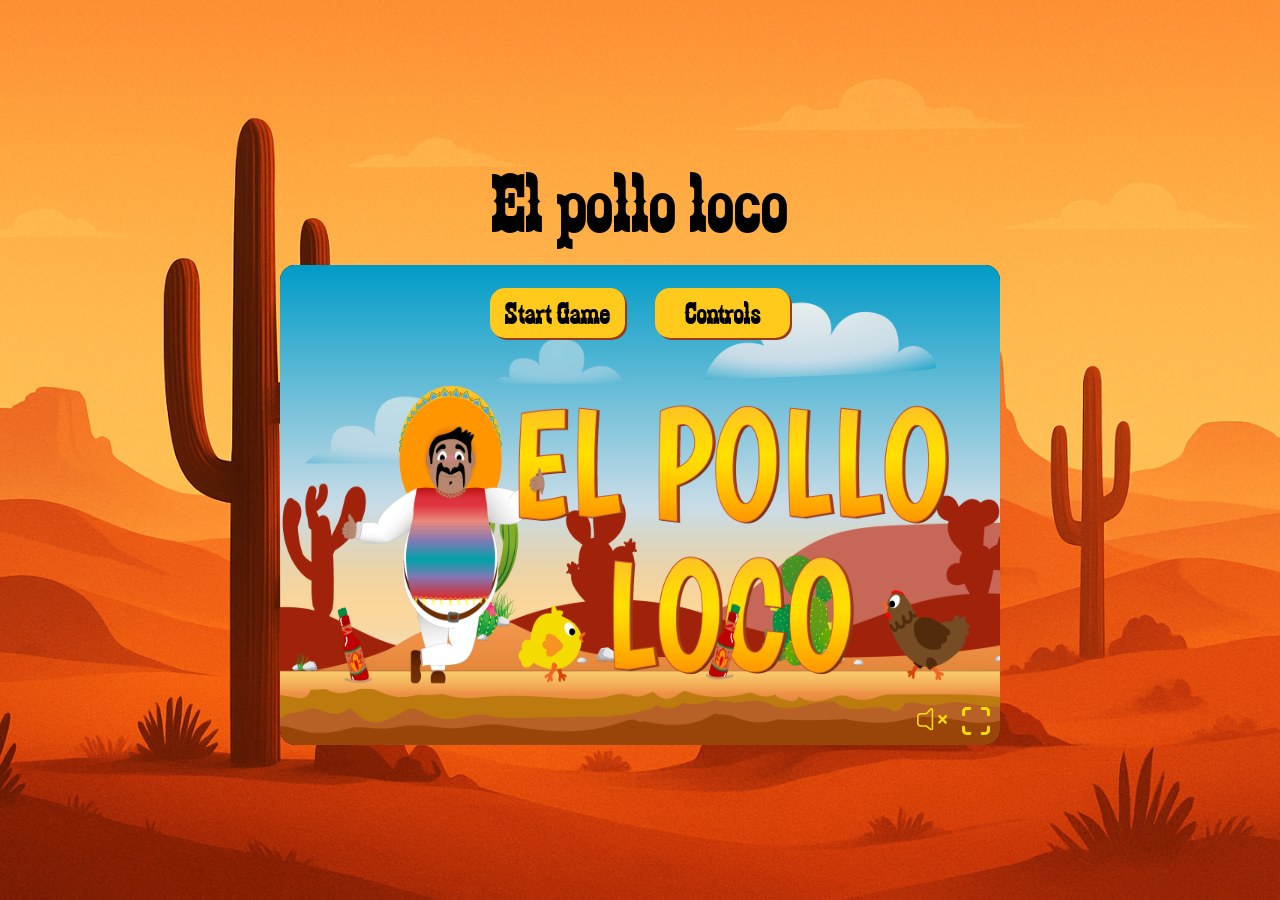
==== index.html @ bd38a2d8 "add cloud movement + random image" ====
<!DOCTYPE html>
<html lang="en" translate="no">
<head>
    <meta charset="UTF-8">
    <meta name="color-scheme" content="light only">
    <meta name="viewport" content="width=device-width, initial-scale=1.0">
    <link rel="stylesheet" href="style.css">
    <link rel="stylesheet" href="touch-control.css">
    <link rel="icon" type="image/svg+xml" href="icons/favicon_el_pollo_loco.png">
    <title>El pollo loco</title>
    <script src="js/assets/character-assets.js"></script>
    <script src="js/assets/enemies/endboss-assets.js"></script>
    <script src="js/assets/enemies/normal-chicken-assets.js"></script>
    <script src="js/assets/objects/bottle-assets.js"></script>
    <script src="js/assets/objects/coin-assets.js"></script>
    <script src="js/assets/environment/environment-assets.js"></script>
    <script src="js/assets/statusbars/statusbars.js"></script>
    <script src="js/assets/endscreen-assets.js"></script>
    <script src="js/classes/audio-manager.class.js"></script>
    <script src="js/classes/drawable-object.class.js"></script>
    <script src="js/classes/movable-object.class.js"></script>
    <script src="js/classes/environment/background.class.js"></script>
    <script src="js/classes/ui/status-bar.class.js"></script>
    <script src="js/classes/ui/endscreen.class.js"></script>
    <script src="js/classes/entities/character.class.js"></script>
    <script src="js/classes/entities/normal-chicken.class.js"></script>
    <script src="js/classes/environment/clouds.class.js"></script>
    <script src="js/classes/spawnable-objects.class.js"></script>
    <script src="js/classes/items/spawn-bottle.class.js"></script>
    <script src="js/classes/items/spawn-coin.class.js"></script>
    <script src="levels/level1.js"></script>
    <script src="js/classes/core/world.class.js"></script>
    <script src="js/classes/core/keyboard.class.js"></script>
    <script src="js/classes/entities/endboss.class.js"></script>
    <script src="js/classes/core/level.class.js"></script>
    <script src="js/classes/throwable-object.class.js"></script>
    <script src="js/menu-screen-handler.js"></script>
    <script src="js/game.js" defer></script>
</head>
<body onload="showStartScreen()">
    <h1 id="game-title">El pollo loco</h1>
    <div id="screen">
        <div id="buttons">
            <div id="bt-start-game" class="button">Start Game</div>
            <div id="bt-controls" class="button">Controls</div>
            <div id="bt-home" class="button" style="display: none;">Home</div>
        </div>
        <canvas id="canvas" width="720" height="480">
        </canvas>

        <div id="control-panel">
            <div id="sound-volume">
                <div id="sound-on"  style="display: none;">
                    <svg xmlns="http://www.w3.org/2000/svg" shape-rendering="geometricPrecision" text-rendering="geometricPrecision" image-rendering="optimizeQuality" fill-rule="evenodd" clip-rule="evenodd" viewBox="0 0 512 356.367" fill="#ffdd00">
                        <path fill-rule="nonzero" d="M455.461 46.206c-3.112-6.45-.403-14.207 6.047-17.319 6.45-3.113 14.207-.404 17.319 6.046 21.177 43.937 32.755 95.528 33.162 146.757.384 49.224-9.53 98.255-31.139 140.045-3.279 6.366-11.105 8.869-17.472 5.589-6.366-3.279-8.868-11.106-5.589-17.472 19.637-37.976 28.643-82.791 28.291-127.959-.374-47.422-11.069-95.121-30.619-135.687zM253.768 178.181v152.041c0 7.565-3.043 13.935-7.721 18.537a26.495 26.495 0 01-18.54 7.608v-.047c-6.359-.004-12.809-2.277-18.009-7.289l-68.28-55.474H56.516c-15.511 0-29.642-6.348-39.879-16.579C6.373 266.726 0 252.602 0 237.084V133.693c0-15.521 6.373-29.642 16.637-39.894 10.237-10.23 24.368-16.578 39.879-16.578h83.925l68.527-69.366C214.291 2.437 220.955 0 227.507 0c3.421 0 6.828.683 9.98 1.968a26.568 26.568 0 018.56 5.637c4.67 4.601 7.721 10.96 7.721 18.536v152.04zm-24.492 152.041V26.141c0-.534-.142-.915-.356-1.126-.134-.131-.352-.261-.621-.37a2.089 2.089 0 00-.792-.153c-.388 0-.799.156-1.129.491l-71.545 72.419a12.224 12.224 0 01-9.326 4.311H56.516c-8.825 0-16.851 3.599-22.658 9.402-5.778 5.771-9.366 13.764-9.366 22.578v103.391c0 8.818 3.588 16.807 9.366 22.578 5.807 5.804 13.833 9.403 22.658 9.403h88.991v.04a12.15 12.15 0 017.703 2.734l71.944 58.452c.425.331.835.694 1.224 1.09.363.37.773.541 1.129.541v-.047c.28 0 .552-.055.792-.153.265-.105.487-.24.621-.374.214-.211.356-.592.356-1.126zm94.359-194.324c-2.27-6.788 1.39-14.138 8.178-16.408 6.788-2.27 14.138 1.391 16.408 8.179 4.467 13.262 6.621 33.85 6.261 53.429-.349 19.186-3.152 38.038-8.578 49.173-3.138 6.45-10.92 9.133-17.37 5.996-6.45-3.138-9.134-10.92-5.996-17.371 3.769-7.739 5.749-22.516 6.036-38.205.312-16.931-1.384-34.243-4.939-44.793zm67.037-48.494c-2.749-6.62.389-14.218 7.009-16.967 6.621-2.75 14.218.388 16.968 7.009 12.079 28.919 18.597 65.349 19.142 101.556.541 35.667-4.725 71.385-16.179 99.763-2.662 6.646-10.22 9.875-16.866 7.212-6.646-2.662-9.874-10.219-7.212-16.865 10.172-25.2 14.842-57.377 14.348-89.805-.497-32.939-6.355-65.918-17.21-91.903z"/>
                    </svg>
                </div>
                <div id="sound-off">
                    <svg xmlns="http://www.w3.org/2000/svg" shape-rendering="geometricPrecision" text-rendering="geometricPrecision" image-rendering="optimizeQuality" fill-rule="evenodd" clip-rule="evenodd" viewBox="0 0 512 387.951" fill="#ffdd00">
                        <path fill-rule="nonzero" d="M369.365 154.355c-8.03-8.259-7.848-21.472.411-29.502 8.259-8.029 21.472-7.847 29.502.412l38.116 39.203 39.2-38.112c8.259-8.03 21.471-7.848 29.501.411 8.03 8.259 7.848 21.471-.411 29.501l-39.204 38.116 38.109 39.192c8.029 8.259 7.848 21.472-.412 29.502-8.259 8.029-21.471 7.847-29.501-.412l-38.108-39.195-39.196 38.108c-8.259 8.03-21.472 7.848-29.501-.411-8.03-8.259-7.848-21.472.411-29.501l39.196-38.113-38.113-39.199zm-93.106 39.619v165.515c0 8.235-3.313 15.17-8.406 20.179a28.834 28.834 0 01-20.182 8.283v-.051c-6.923-.005-13.945-2.479-19.606-7.935l-74.331-60.391H61.525c-16.886 0-32.269-6.911-43.414-18.048C6.938 290.365 0 274.99 0 258.096V145.542c0-16.897 6.938-32.269 18.111-43.429 11.145-11.138 26.528-18.048 43.414-18.048h91.363l74.6-75.513C233.283 2.653 240.542 0 247.671 0c3.728 0 7.432.743 10.864 2.143a28.89 28.89 0 019.318 6.136c5.085 5.009 8.406 11.931 8.406 20.179v165.516zm-26.663 165.515V28.458c0-.582-.154-.997-.387-1.226-.147-.146-.384-.285-.677-.403a2.296 2.296 0 00-.861-.166c-.427 0-.87.17-1.23.533l-77.885 78.838a13.309 13.309 0 01-10.153 4.693H61.525c-9.607 0-18.345 3.918-24.666 10.236-6.29 6.282-10.196 14.984-10.196 24.579v112.554c0 9.599 3.906 18.297 10.196 24.58 6.321 6.317 15.059 10.235 24.666 10.235h96.878v.044a13.224 13.224 0 018.385 2.977l78.321 63.632c.462.36.909.755 1.332 1.186.396.4.842.59 1.23.59v-.052c.3 0 .601-.059.861-.166.289-.115.526-.261.677-.407.233-.23.387-.645.387-1.226z"/>
                    </svg>                
                </div>
            </div>
            <div id="min-max-screens">
                <div class="min-max-screens" id="maximize-screen">
                    <svg version="1.1" id="Layer_1" xmlns="http://www.w3.org/2000/svg" xmlns:xlink="http://www.w3.org/1999/xlink" x="0px" y="0px" viewBox="0 0 512 512" style="enable-background:new 0 0 512 512;" xml:space="preserve">
                        <style type="text/css">
                            .st0{fill:#ffdd00;}
                        </style>
                        <g>
                            <path class="st0" d="M56.89,85.33c0-15.71,12.74-28.44,28.44-28.44h56.89c15.71,0,28.44-12.74,28.44-28.44S157.93,0,142.22,0H85.33
                                C38.2,0,0,38.21,0,85.33v56.89c0,15.71,12.74,28.44,28.44,28.44s28.44-12.74,28.44-28.44V85.33z M56.89,426.67
                                c0,15.71,12.74,28.44,28.44,28.44h56.89c15.71,0,28.44,12.74,28.44,28.44c0,15.71-12.74,28.44-28.44,28.44H85.33
                                C38.2,512,0,473.8,0,426.67v-56.89c0-15.71,12.74-28.44,28.44-28.44s28.44,12.74,28.44,28.44V426.67z M426.67,56.89
                                c15.71,0,28.44,12.74,28.44,28.44v56.89c0,15.71,12.73,28.44,28.44,28.44c15.71,0,28.44-12.74,28.44-28.44V85.33
                                C512,38.21,473.8,0,426.67,0h-56.89c-15.71,0-28.44,12.74-28.44,28.44s12.73,28.44,28.44,28.44H426.67z M455.11,426.67
                                c0,15.71-12.73,28.44-28.44,28.44h-56.89c-15.71,0-28.44,12.74-28.44,28.44c0,15.71,12.73,28.44,28.44,28.44h56.89
                                c47.13,0,85.33-38.2,85.33-85.33v-56.89c0-15.71-12.73-28.44-28.44-28.44c-15.71,0-28.44,12.74-28.44,28.44V426.67z"/>
                        </g>
                    </svg>   
                </div>
                <div class="min-max-screens" id="minimize-screen" style="display: none;">
                    <svg version="1.1" id="Layer_1" xmlns="http://www.w3.org/2000/svg" xmlns:xlink="http://www.w3.org/1999/xlink" x="0px" y="0px" viewBox="0 0 512 512" style="enable-background:new 0 0 512 512;" xml:space="preserve">
                        <style type="text/css">
                            .st0{fill:#ffdd00;}
                        </style>
                        <g>
                            <path class="st0" d="M170.67,28.44C170.67,12.74,157.93,0,142.22,0s-28.44,12.74-28.44,28.44v71.11c0,7.86-6.37,14.22-14.22,14.22
                                H28.44C12.74,113.78,0,126.51,0,142.22s12.74,28.44,28.44,28.44h71.11c39.27,0,71.11-31.84,71.11-71.11V28.44z M170.67,483.56
                                c0,15.71-12.74,28.44-28.44,28.44s-28.44-12.73-28.44-28.44v-71.11c0-7.85-6.37-14.22-14.22-14.22H28.44
                                C12.74,398.22,0,385.49,0,369.78c0-15.71,12.74-28.44,28.44-28.44h71.11c39.27,0,71.11,31.84,71.11,71.11V483.56z M369.78,0
                                c-15.71,0-28.44,12.74-28.44,28.44v71.11c0,39.27,31.84,71.11,71.11,71.11h71.11c15.71,0,28.44-12.74,28.44-28.44
                                s-12.73-28.44-28.44-28.44h-71.11c-7.85,0-14.22-6.37-14.22-14.22V28.44C398.22,12.74,385.49,0,369.78,0z M341.33,483.56
                                c0,15.71,12.73,28.44,28.44,28.44c15.71,0,28.44-12.73,28.44-28.44v-71.11c0-7.85,6.37-14.22,14.22-14.22h71.11
                                c15.71,0,28.44-12.73,28.44-28.44c0-15.71-12.73-28.44-28.44-28.44h-71.11c-39.27,0-71.11,31.84-71.11,71.11V483.56z"/>
                        </g>
                    </svg>    
                </div>
            </div>

        </div>

        <div id="controls-window" class="hidden">
            <div id="controls-menu" >
                <h2>How to Play</h2>
                <div id="bt-close-control-menu">x</div>
                <div class="controls-section">
                    <div>
                        <h3>Movement</h3>
                        <div class="control-row">
                            <span class="key">A / ←</span>
                            <span class="action">Move Left</span>
                        </div>
                        <div class="control-row">
                            <span class="key">D / →</span>
                            <span class="action">Move Right</span>
                        </div>
                        <div class="control-row">
                            <span class="key">W / ↑ / SPACE</span>
                            <span class="action">Jump</span>
                        </div>
                    </div>
                    <div>
                        <h3>Actions</h3>
                        <div class="control-row">
                            <span class="key">E</span>
                            <span class="action">Throw Bottle</span>
                        </div>
                        <div class="control-row">
                            <span class="key">ESC</span>
                            <span class="action">Minimize Screen</span>
                        </div>
                    </div>
                </div>
            </div>
        </div>

        <div id="mobile-buttons" class="hidden">
            <div id="buttons-left">
                <div id="walk-left" class="bt-touch-control">
                    <svg xmlns="http://www.w3.org/2000/svg" shape-rendering="geometricPrecision" text-rendering="geometricPrecision" image-rendering="optimizeQuality" fill-rule="evenodd" clip-rule="evenodd" viewBox="0 0 512 512">
                        <g fill-rule="nonzero">
                            <path d="M280.88 156.92a9.788 9.788 0 0 1 13.92-.12c3.87 3.85 3.92 10.15.11 14.06l-83.71 86.31 83.63 83.89c3.86 3.87 3.87 10.16.04 14.06a9.778 9.778 0 0 1-13.92.04l-90.56-90.85c-3.83-3.85-3.87-10.12-.07-14.02l90.56-93.37z"/>
                            <path d="M0 256c0-70.69 28.66-134.69 74.98-181.02C121.31 28.66 185.31 0 256 0c70.69 0 134.7 28.66 181.02 74.98C483.34 121.31 512 185.31 512 256c0 70.7-28.65 134.7-74.98 181.02C390.7 483.35 326.7 512 256 512c-70.69 0-134.69-28.66-181.02-74.98C28.66 390.7 0 326.69 0 256zM89.08 89.08C46.37 131.8 19.94 190.81 19.94 256c0 65.19 26.42 124.21 69.14 166.92 42.72 42.71 101.73 69.14 166.92 69.14 65.19 0 124.21-26.42 166.92-69.14 42.72-42.71 69.14-101.73 69.14-166.92 0-65.19-26.43-124.2-69.14-166.92C380.21 46.36 321.19 19.94 256 19.94c-65.19 0-124.2 26.43-166.92 69.14z"/>
                        </g>
                    </svg>
                </div>
                <div id="walk-right" class="bt-touch-control">
                    <svg xmlns="http://www.w3.org/2000/svg" shape-rendering="geometricPrecision" text-rendering="geometricPrecision" image-rendering="optimizeQuality" fill-rule="evenodd" clip-rule="evenodd" viewBox="0 0 512 512">
                        <g fill-rule="nonzero">
                            <path d="M231.12 156.92a9.779 9.779 0 0 0-13.92-.12c-3.87 3.85-3.92 10.15-.11 14.06l83.71 86.31-83.63 83.89c-3.85 3.87-3.87 10.16-.04 14.05a9.77 9.77 0 0 0 13.92.05l90.56-90.85c3.83-3.85 3.87-10.12.07-14.02l-90.56-93.37z"/>
                            <path d="M512 256c0-70.69-28.66-134.7-74.98-181.02C390.69 28.66 326.69 0 256 0 185.31 0 121.3 28.66 74.98 74.98 28.66 121.3 0 185.31 0 256c0 70.69 28.65 134.7 74.98 181.02C121.3 483.34 185.31 512 256 512c70.69 0 134.69-28.66 181.02-74.98C483.34 390.7 512 326.69 512 256zM422.92 89.08c42.71 42.72 69.14 101.73 69.14 166.92 0 65.18-26.42 124.2-69.14 166.92-42.72 42.71-101.74 69.14-166.92 69.14-65.19 0-124.21-26.42-166.92-69.14C46.36 380.21 19.94 321.19 19.94 256c0-65.19 26.43-124.2 69.14-166.92C131.79 46.36 190.81 19.94 256 19.94c65.18 0 124.2 26.43 166.92 69.14z"/>
                        </g>
                    </svg>
                </div>
            </div>
            <div id="buttons-right">
                <div id="throw" class="bt-touch-control">
                    <!-- <svg version="1.1" id="Layer_1" xmlns="http://www.w3.org/2000/svg" xmlns:xlink="http://www.w3.org/1999/xlink" x="0px" y="0px" viewBox="0 0 40.1 122.88" style="enable-background:new 0 0 40.1 122.88" xml:space="preserve">
                        <style type="text/css">
                            .st0{fill-rule:evenodd;clip-rule:evenodd;}
                        </style>
                        <g>
                            <path class="st0" d="M30.6,32.25c-0.99,0.01-1.71-0.43-2.23-1.22c-0.98-1.5-0.89-3.13-0.89-4.83V0.93c0-0.51-0.42-0.93-0.93-0.93 h-13.1c-0.51,0-0.93,0.42-0.93,0.93v23.19v2.4c0,1.54,0.09,2.67-0.74,4.08c-0.58,0.97-1.44,1.65-2.55,2.09 c-2.38,1-4.32,2.48-5.84,4.44c-1.57,2.02-2.68,4.55-3.37,7.55v45.87v24.9c-0.15,3.52,1.02,5.79,3.47,6.85 c1.43,0.61,2.32,0.56,3.81,0.56h22.3c1.65,0,3.19,0.07,4.82-0.22c4.11-0.73,5.6-2.9,5.68-6.64V45.87 C39.67,38.75,35.55,35.11,30.6,32.25L30.6,32.25z M9.07,52.98h21.96c1.59,0,2.89,1.3,2.89,2.89v35.44c0,1.59-1.3,2.89-2.89,2.89 H9.07c-1.59,0-2.89-1.3-2.89-2.89V55.87C6.18,54.28,7.48,52.98,9.07,52.98L9.07,52.98z"/>
                        </g>
                    </svg> -->
                    <img src="img/6_salsa_bottle/salsa_bottle.png" alt="">
                </div>
                <div id="jump" class="bt-touch-control">
                    <svg xmlns="http://www.w3.org/2000/svg" shape-rendering="geometricPrecision" text-rendering="geometricPrecision" image-rendering="optimizeQuality" fill-rule="evenodd" clip-rule="evenodd" viewBox="0 0 512 512"><path fill-rule="nonzero" d="M170.86 294.91c-3.91 3.81-10.21 3.76-14.06-.11a9.788 9.788 0 0 1 .12-13.92l93.37-90.56c3.9-3.8 10.17-3.76 14.02.07l90.85 90.56a9.778 9.778 0 0 1-.04 13.92c-3.9 3.83-10.19 3.82-14.06-.04l-83.89-83.63-86.31 83.71zM256 19.94c-65.19 0-124.2 26.43-166.92 69.14C46.37 131.8 19.94 190.81 19.94 256c0 65.19 26.42 124.21 69.14 166.92 42.72 42.71 101.73 69.14 166.92 69.14 65.19 0 124.21-26.42 166.92-69.14 42.72-42.71 69.14-101.73 69.14-166.92 0-65.19-26.43-124.2-69.14-166.92C380.21 46.36 321.19 19.94 256 19.94zM74.98 74.98C121.31 28.66 185.31 0 256 0c70.69 0 134.7 28.66 181.02 74.98C483.34 121.31 512 185.31 512 256c0 70.7-28.65 134.7-74.98 181.02C390.7 483.35 326.7 512 256 512c-70.69 0-134.69-28.66-181.02-74.98C28.66 390.7 0 326.69 0 256c0-70.69 28.66-134.69 74.98-181.02z"/>
                    </svg>
                </div>
            </div>
        </div>
    </div>
    <div id="rotate-screen" class="hidden">
        <div id="rotate-info">
            <svg version="1.1" id="Layer_1" xmlns="http://www.w3.org/2000/svg" xmlns:xlink="http://www.w3.org/1999/xlink" x="0px" y="0px" viewBox="0 0 122.88 106.43" style="enable-background:new 0 0 122.88 106.43" xml:space="preserve">
                <style type="text/css">.st0{fill-rule:evenodd;clip-rule:evenodd;}</style>
                <g>
                    <path class="st0" d="M11.1,0h35.63c3.05,0,5.85,1.25,7.85,3.25c2.03,2.03,3.25,4.8,3.25,7.85v31.46h-3.19V12.18H3.15v75.26l0,0 h7.61v11.61c0,1.58,0.27,3.1,0.77,4.51H11.1c-3.05,0-5.85-1.25-7.85-3.25C1.22,98.27,0,95.51,0,92.45V11.1 c0-3.05,1.25-5.85,3.25-7.85C5.28,1.22,8.04,0,11.1,0L11.1,0L11.1,0z M100.09,30.42c0.75-0.86,2.06-0.95,2.91-0.19 c0.86,0.75,0.95,2.06,0.19,2.91l-5.89,6.71c-0.74,0.85-2.02,0.94-2.88,0.22l0,0l-6.85-5.72c-0.88-0.73-0.99-2.04-0.26-2.91 c0.73-0.88,2.04-0.99,2.91-0.26l3.01,2.51c-0.82-3.89-2.71-7.43-5.48-10.2c-3.58-3.59-8.66-5.91-14.85-6.1 c-1.14-0.03-2.04-0.98-2.01-2.12s0.98-2.04,2.12-2.01c7.33,0.22,13.37,3.01,17.67,7.31c3.48,3.49,5.8,7.98,6.71,12.9L100.09,30.42 L100.09,30.42z M122.88,59.7v35.63c0,3.05-1.25,5.85-3.25,7.85c-2.03,2.03-4.8,3.25-7.85,3.25h-78.9c-3.05,0-5.85-1.25-7.85-3.25 c-2.03-2.03-3.25-4.8-3.25-7.85V59.7c0-3.05,1.25-5.85,3.25-7.85c2.03-2.03,4.79-3.25,7.85-3.25h78.9c3.05,0,5.85,1.25,7.85,3.25 C121.66,53.88,122.88,56.64,122.88,59.7L122.88,59.7L122.88,59.7z M35.41,77.49c0,2.51-2.03,4.57-4.57,4.57 c-2.51,0-4.57-2.03-4.57-4.57c0-2.51,2.03-4.57,4.57-4.57C33.36,72.92,35.41,74.95,35.41,77.49L35.41,77.49L35.41,77.49z M37.88,51.75v51.49h72.82V51.75H37.88L37.88,51.75z"/>
                </g>
            </svg>
            <h2>
                Please turn your device.
            </h2>

        </div>
    </div>

</body>
</html>
---- style.css ----
@font-face {
    font-family: 'Zabars';
    src: url('fonts/ZABARS/Zabars.ttf') format('truetype');
    font-weight: normal;
    font-style: normal;
}

body {
    display: flex;
    flex-direction: column;
    align-items: center;
    background-image: url('img/5_background/body_background_desert.png');
    justify-content: center;
    height: 100vh;
    background-size: cover;
    background-repeat: no-repeat;
    background-position: center;
    font-family: Zabars;
    margin: 0;
}

h1{
    font-size: 84px;
    font-weight: 400;
    margin-block-start: 0;
    margin-block-end:15px;
}

canvas{
    border-radius: 15px;
    background-color: black;
    display: block;
    width: 100%;
    aspect-ratio: 3 / 2 !important;
}

/* canvas {
    border-radius: 15px;
    background-color: black;
    display: block;
    width: 100%;
    max-width: 720px;
    aspect-ratio: 3 / 2;
    height: auto;
    margin: 0 auto;
} */

#screen {
    position: relative;
    display: flex;
    justify-content: center;
    align-items: center;
}

#buttons{
    display: flex;
    gap: 10%;
    position: absolute;
    top: 10%;
    left: 50%;
    transform: translate(-50%, -50%);
}

#buttons.buttons-endscreen {
    display: flex !important;
    position: absolute;
    top: unset;
    bottom: 20px;
}

.button{
    display: flex;
    justify-content: center;
    align-items: center;
    width: 150px;
    height: 50px;
    background-color: #ffca1c;
    cursor: pointer;
    border-radius: 15px;
    box-shadow: 2px 2px #993a17;
    font-size: 32px;
    font-weight: 400;
    color: #000 !important;
}

.button:hover {
    scale: 1.05;
}

#control-panel {
    bottom: 10px;
    right: 10px;
    position: absolute;
    display: flex;
    gap: 15px;
    align-items: center;
}

#sound-volume {
    width: 30px;
    cursor: pointer;
}

#min-max-screens {
    width: 28px;
    height: 28px;
    cursor: pointer;
}

#min-max-screens:hover,
#sound-volume:hover {
    scale: 1.05;
}

.fullscreen-min-max-screens {
    width: 50px !important;
    height: 50px !important;
}

.fullscreen-sound-volume {
    width: 65px !important;
}

.fullscreen-button {
    width: 300px !important;
    height: 80px !important;
    font-size: 64px !important;
}

#controls-window {
    position: absolute;
    display: flex;
    justify-content: center;
    align-items: center;
    background-color: rgba(0, 0, 0, 0.25);
    width: 100%;
    height: 100%;
}

#controls-menu {
    position: relative;
    width: 400px;
    height: 400px;
    border-radius: 20px;
    border: solid 2px #993a17;
    background-color: #ffca1c;
    box-shadow: 10px 10px 25px 0px rgba(51, 51, 51, 0.5);
}

#controls-menu h2{
    display: flex;
    justify-content: center;
    font-size: 48px;
    font-weight: 400;
    margin-top: 5%;
    margin-bottom: 3%;
}

#bt-close-control-menu {
    position: absolute;
    top: 0px;
    right: 15px;
    font-size: 32px;
    font-family: cursive, sans-serif;
    font-weight: 400;
    cursor: pointer;
}

#bt-close-control-menu:hover {
    scale: 1.2;
    color: #993a17;
}

.controls-section {
    display: flex;
    flex-direction: column;
    gap: 25px;
    padding: 0 15%;
}

.controls-section h3 {
    font-size: 40px;
    font-weight: 400;
    margin-top: 0;
    margin-bottom: 5px;
}

.control-row {
    font-weight: 400;
    display: flex;
    gap: 60px;
    justify-content: space-between;
    font-size: 28px;
    color: rgb(74, 70, 70);
    margin-bottom: 2px;
}

#rotate-screen{
    position: absolute;
    display: flex;
    justify-content: center;
    align-items: center;
    width: 100%;
    height: 100vh;
    background: black;
    color: #ffca1c;
    z-index: 1000;
}

#rotate-info {
    width: 250;
}

#rotate-info h2{
    font-family: sans-serif;
    font-size: 400;
}

.hidden {
    display: none !important;
}

@media only screen and (max-width: 720px){
    canvas {
        width: 100%;
    }
}

@media only screen and (max-height: 540px){
    canvas {
        height: 100vh;
        border-radius: 0;
    }

    h1{
        display: none;
    }
}
---- touch-control.css ----
#mobile-buttons{
    position: absolute;
    display: flex;
    justify-content: space-between;
    align-items: center;
    width: 100vw;
    bottom: 15%;
}

.bt-touch-control{
    display: flex;
    justify-content: center;
    align-items: center;
    width: 50px;
    height: 50px;
    background-color: #ffca1c;
    border-radius: 30px;
    cursor: pointer;
    -webkit-box-shadow: 0px 0px 20px 6px #993A17; 
    box-shadow: 0px 0px 20px 6px #993A17;
}

.bt-touch-control:active path {
    fill: #993a17;
}

#buttons-left,
#buttons-right{
    display: flex;
    flex-direction: column;
    gap: 10px;
    padding: 0 10px;
}

#throw {
    width: 46px;
    height: 46px;
    border: 2px solid #000000 !important;
}

#throw img{
    width: 55px;
}

#throw:active {
    border-color: #993a17;
}

.change-position {
    flex-direction: column;
    top: 10px !important;
    right: -40px !important;
    align-items: baseline !important;
}

@media screen and (max-width: 700px) {
    #controls-menu {
        width: 350px;
        height: calc(100vh - 10%);
        max-height: calc(100vh - 20px);
    }

    #controls-menu h2 {
        font-size: 32px;
        margin-top: 5% !important;
        margin-bottom: 3% !important;
    }

    .controls-section h3 {
        font-size: 25px;
    }

    .control-row {
        font-size: 22px;
    }

    .controls-section {
        gap: 25px !important;
    }

    #buttons.buttons-endscreen {
        bottom: -10px;
    }
}

@media screen and (max-width: 1000px) {
    #controls-menu {
        max-height: calc(100vh - 20px);
    }

    #controls-menu h2 {
        margin-top: 3%;
        margin-bottom: 1%;
    }

    .controls-section {
        gap: 15px;
    }
}
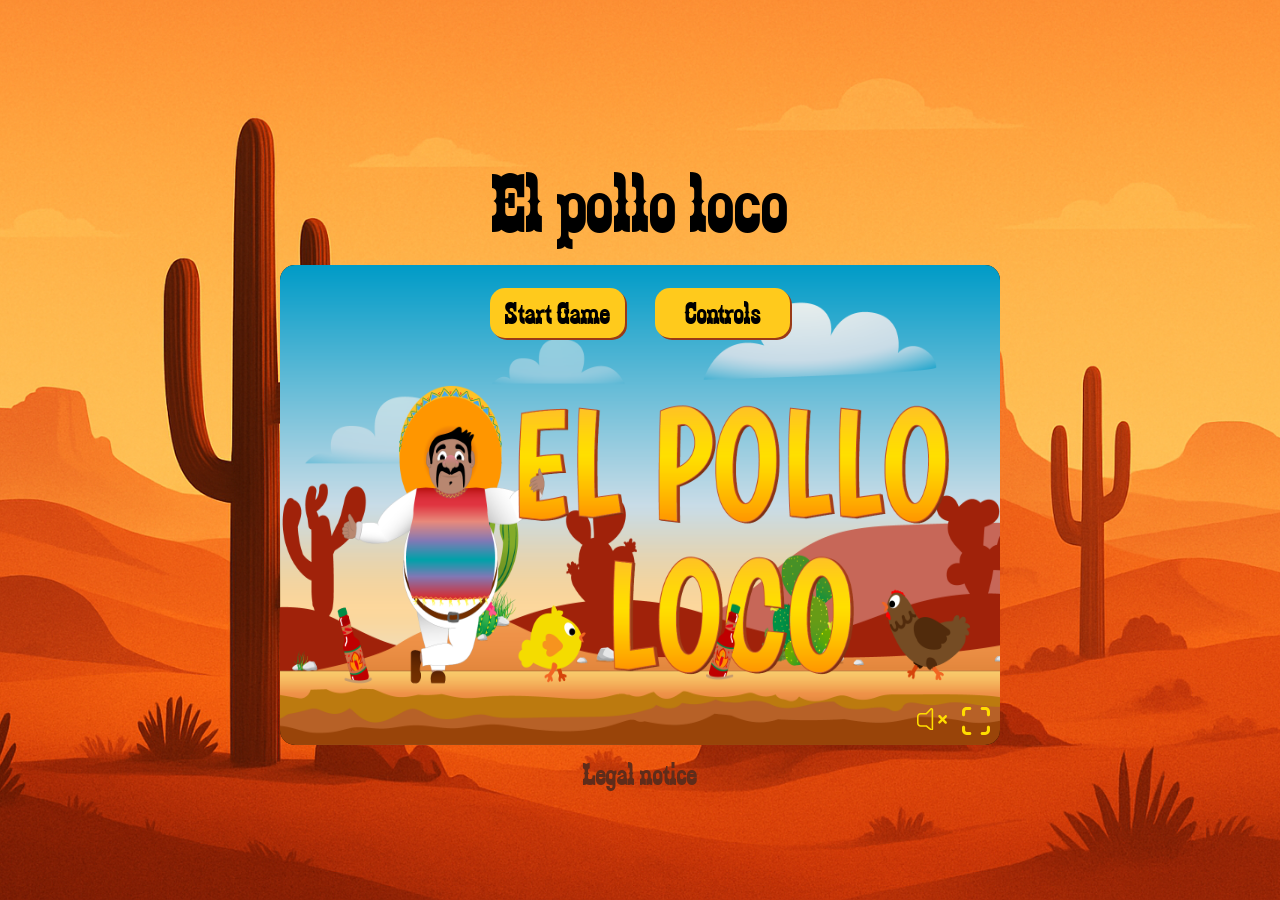
==== commit a3f90c30: "add responsive legal notice" ====
--- a/index.html
+++ b/index.html
@@ -4,8 +4,8 @@
     <meta charset="UTF-8">
     <meta name="color-scheme" content="light only">
     <meta name="viewport" content="width=device-width, initial-scale=1.0">
-    <link rel="stylesheet" href="style.css">
-    <link rel="stylesheet" href="touch-control.css">
+    <link rel="stylesheet" href="../styles/style.css">
+    <link rel="stylesheet" href="../styles/touch-control.css">
     <link rel="icon" type="image/svg+xml" href="icons/favicon_el_pollo_loco.png">
     <title>El pollo loco</title>
     <script src="js/assets/character-assets.js"></script>
@@ -156,14 +156,6 @@
             </div>
             <div id="buttons-right">
                 <div id="throw" class="bt-touch-control">
-                    <!-- <svg version="1.1" id="Layer_1" xmlns="http://www.w3.org/2000/svg" xmlns:xlink="http://www.w3.org/1999/xlink" x="0px" y="0px" viewBox="0 0 40.1 122.88" style="enable-background:new 0 0 40.1 122.88" xml:space="preserve">
-                        <style type="text/css">
-                            .st0{fill-rule:evenodd;clip-rule:evenodd;}
-                        </style>
-                        <g>
-                            <path class="st0" d="M30.6,32.25c-0.99,0.01-1.71-0.43-2.23-1.22c-0.98-1.5-0.89-3.13-0.89-4.83V0.93c0-0.51-0.42-0.93-0.93-0.93 h-13.1c-0.51,0-0.93,0.42-0.93,0.93v23.19v2.4c0,1.54,0.09,2.67-0.74,4.08c-0.58,0.97-1.44,1.65-2.55,2.09 c-2.38,1-4.32,2.48-5.84,4.44c-1.57,2.02-2.68,4.55-3.37,7.55v45.87v24.9c-0.15,3.52,1.02,5.79,3.47,6.85 c1.43,0.61,2.32,0.56,3.81,0.56h22.3c1.65,0,3.19,0.07,4.82-0.22c4.11-0.73,5.6-2.9,5.68-6.64V45.87 C39.67,38.75,35.55,35.11,30.6,32.25L30.6,32.25z M9.07,52.98h21.96c1.59,0,2.89,1.3,2.89,2.89v35.44c0,1.59-1.3,2.89-2.89,2.89 H9.07c-1.59,0-2.89-1.3-2.89-2.89V55.87C6.18,54.28,7.48,52.98,9.07,52.98L9.07,52.98z"/>
-                        </g>
-                    </svg> -->
                     <img src="img/6_salsa_bottle/salsa_bottle.png" alt="">
                 </div>
                 <div id="jump" class="bt-touch-control">
@@ -187,6 +179,24 @@
 
         </div>
     </div>
+    <div id="legal-notice">
+        <div class="topnav">
+            <div onclick="openNavMenu()">
+                <svg version="1.1" id="Layer_1" xmlns="http://www.w3.org/2000/svg" xmlns:xlink="http://www.w3.org/1999/xlink" x="0px" y="0px" viewBox="0 0 122.88 95.95" style="enable-background:new 0 0 122.88 95.95" xml:space="preserve">
+                    <style type="text/css">.st0{fill-rule:evenodd;clip-rule:evenodd;}</style>
+                    <g>
+                        <path class="st0" d="M8.94,0h105c4.92,0,8.94,4.02,8.94,8.94l0,0c0,4.92-4.02,8.94-8.94,8.94h-105C4.02,17.88,0,13.86,0,8.94l0,0 C0,4.02,4.02,0,8.94,0L8.94,0z M8.94,78.07h105c4.92,0,8.94,4.02,8.94,8.94l0,0c0,4.92-4.02,8.94-8.94,8.94h-105 C4.02,95.95,0,91.93,0,87.01l0,0C0,82.09,4.02,78.07,8.94,78.07L8.94,78.07z M8.94,39.03h105c4.92,0,8.94,4.02,8.94,8.94l0,0 c0,4.92-4.02,8.94-8.94,8.94h-105C4.02,56.91,0,52.89,0,47.97l0,0C0,43.06,4.02,39.03,8.94,39.03L8.94,39.03z"/>
+                    </g>
+                </svg>
+            </div>
+            <div id="hamburger-menu">
+                <a href="./legal-notice.html">Legal notice</a>
+            </div>
+        </div>
+        <div class="bottomnav">
+            <a href="legal-notice.html" target="_blank">Legal notice</a>
+        </div>
+    </div>
 
 </body>
 </html>
--- a/styles/style.css
+++ b/styles/style.css
@@ -0,0 +1,285 @@
+@font-face {
+    font-family: 'Zabars';
+    src: url('../fonts/ZABARS/Zabars.ttf') format('truetype');
+    font-weight: normal;
+    font-style: normal;
+}
+
+body {
+    display: flex;
+    flex-direction: column;
+    align-items: center;
+    background-image: url('../img/5_background/body_background_desert.png');
+    justify-content: center;
+    height: 100vh;
+    background-size: cover;
+    background-repeat: no-repeat;
+    background-position: center;
+    font-family: Zabars;
+    margin: 0;
+}
+
+h1{
+    font-size: 84px;
+    font-weight: 400;
+    margin-block-start: 0;
+    margin-block-end:15px;
+}
+
+canvas{
+    border-radius: 15px;
+    background-color: black;
+    display: block;
+    width: 100%;
+    aspect-ratio: 3 / 2 !important;
+}
+
+#screen {
+    position: relative;
+    display: flex;
+    justify-content: center;
+    align-items: center;
+}
+
+#buttons{
+    display: flex;
+    gap: 10%;
+    position: absolute;
+    top: 10%;
+    left: 50%;
+    transform: translate(-50%, -50%);
+}
+
+#buttons.buttons-endscreen {
+    display: flex !important;
+    position: absolute;
+    top: unset;
+    bottom: 20px;
+}
+
+.button{
+    display: flex;
+    justify-content: center;
+    align-items: center;
+    width: 150px;
+    height: 50px;
+    background-color: #ffca1c;
+    cursor: pointer;
+    border-radius: 15px;
+    box-shadow: 2px 2px #993a17;
+    font-size: 32px;
+    font-weight: 400;
+    color: #000 !important;
+}
+
+.button:hover {
+    scale: 1.05;
+}
+
+#control-panel {
+    bottom: 10px;
+    right: 10px;
+    position: absolute;
+    display: flex;
+    gap: 15px;
+    align-items: center;
+}
+
+#sound-volume {
+    width: 30px;
+    cursor: pointer;
+}
+
+#min-max-screens {
+    width: 28px;
+    height: 28px;
+    cursor: pointer;
+}
+
+#min-max-screens:hover,
+#sound-volume:hover {
+    scale: 1.05;
+}
+
+.fullscreen-min-max-screens {
+    width: 50px !important;
+    height: 50px !important;
+}
+
+.fullscreen-sound-volume {
+    width: 65px !important;
+}
+
+.fullscreen-button {
+    width: 300px !important;
+    height: 80px !important;
+    font-size: 64px !important;
+}
+
+#controls-window {
+    position: absolute;
+    display: flex;
+    justify-content: center;
+    align-items: center;
+    background-color: rgba(0, 0, 0, 0.25);
+    width: 100%;
+    height: 100%;
+}
+
+#controls-menu {
+    position: relative;
+    width: 400px;
+    height: 400px;
+    border-radius: 20px;
+    border: solid 2px #993a17;
+    background-color: #ffca1c;
+    box-shadow: 10px 10px 25px 0px rgba(51, 51, 51, 0.5);
+}
+
+#controls-menu h2{
+    display: flex;
+    justify-content: center;
+    font-size: 48px;
+    font-weight: 400;
+    margin-top: 5%;
+    margin-bottom: 3%;
+}
+
+#bt-close-control-menu {
+    position: absolute;
+    top: 0px;
+    right: 15px;
+    font-size: 32px;
+    font-family: cursive, sans-serif;
+    font-weight: 400;
+    cursor: pointer;
+}
+
+#bt-close-control-menu:hover {
+    scale: 1.2;
+    color: #993a17;
+}
+
+.controls-section {
+    display: flex;
+    flex-direction: column;
+    gap: 25px;
+    padding: 0 15%;
+}
+
+.controls-section h3 {
+    font-size: 40px;
+    font-weight: 400;
+    margin-top: 0;
+    margin-bottom: 5px;
+}
+
+.control-row {
+    font-weight: 400;
+    display: flex;
+    gap: 60px;
+    justify-content: space-between;
+    font-size: 28px;
+    color: rgb(74, 70, 70);
+    margin-bottom: 2px;
+}
+
+#rotate-screen{
+    position: absolute;
+    display: flex;
+    justify-content: center;
+    align-items: center;
+    width: 100%;
+    height: 100vh;
+    background: black;
+    color: #ffca1c;
+    z-index: 1000;
+}
+
+#rotate-info {
+    width: 250;
+}
+
+#rotate-info h2{
+    font-family: sans-serif;
+    font-size: 400;
+}
+
+.hidden {
+    display: none !important;
+}
+
+#legal-noitice {
+    position: relative;
+}
+
+#legal-notice a{
+    position: absolute;
+    transform: translate(-50%, -50%);
+    bottom: 10%;
+    font-size: 32px;
+    text-decoration: none;
+    cursor: pointer;
+    color: #5f2c1a;
+}
+
+#legal-notice a:hover{
+    color: #ffca1c;
+}
+
+.topnav #hamburger-menu {
+    display: none;
+    margin-top: 10px;
+}
+
+#hamburger-menu a{
+    position:unset !important;
+    font-size: 24px;
+    background-color: #ffca1c;
+    padding: 10px;
+    border-radius: 5px;
+    box-shadow: 2px 2px #993a17;
+}
+
+#hamburger-menu a:hover {
+    color: #993a17;
+}
+
+.topnav{
+    position: absolute;
+    cursor: pointer;
+    right: 22px;
+    top: 5%;
+    display: none;
+    flex-direction: column;
+    align-items: end;
+}
+
+.topnav svg{
+    width: 30px;
+}
+
+@media only screen and (max-width: 720px){
+    canvas {
+        width: 100%;
+    }
+}
+
+@media only screen and (max-height: 540px){
+    canvas {
+        height: 100vh;
+        border-radius: 0;
+    }
+
+    .topnav {
+        display: flex;
+    }
+
+    .bottomnav{
+        display: none;
+    }
+
+    h1{
+        display: none;
+    }
+}
--- a/styles/touch-control.css
+++ b/styles/touch-control.css
@@ -0,0 +1,99 @@
+#mobile-buttons{
+    position: absolute;
+    display: flex;
+    justify-content: space-between;
+    align-items: center;
+    width: 100vw;
+    bottom: 15%;
+}
+
+.bt-touch-control{
+    display: flex;
+    justify-content: center;
+    align-items: center;
+    width: 50px;
+    height: 50px;
+    background-color: #ffca1c;
+    border-radius: 30px;
+    cursor: pointer;
+    -webkit-box-shadow: 0px 0px 20px 6px #993A17; 
+    box-shadow: 0px 0px 20px 6px #993A17;
+}
+
+.bt-touch-control:active path {
+    fill: #993a17;
+}
+
+#buttons-left,
+#buttons-right{
+    display: flex;
+    flex-direction: column;
+    gap: 10px;
+    padding: 0 10px;
+}
+
+#throw {
+    width: 46px;
+    height: 46px;
+    border: 2px solid #000000 !important;
+}
+
+#throw img{
+    width: 55px;
+}
+
+#throw:active {
+    border-color: #993a17;
+}
+
+.change-position {
+    flex-direction: column;
+    top: 10px !important;
+    right: -40px !important;
+    align-items: baseline !important;
+}
+
+@media screen and (max-width: 700px) {
+    #controls-menu {
+        width: 350px;
+        height: calc(100vh - 10%);
+        max-height: calc(100vh - 20px);
+    }
+
+    #controls-menu h2 {
+        font-size: 32px;
+        margin-top: 5% !important;
+        margin-bottom: 3% !important;
+    }
+
+    .controls-section h3 {
+        font-size: 25px;
+    }
+
+    .control-row {
+        font-size: 22px;
+    }
+
+    .controls-section {
+        gap: 25px !important;
+    }
+
+    #buttons.buttons-endscreen {
+        bottom: -10px;
+    }
+}
+
+@media screen and (max-width: 1000px) {
+    #controls-menu {
+        max-height: calc(100vh - 20px);
+    }
+
+    #controls-menu h2 {
+        margin-top: 3%;
+        margin-bottom: 1%;
+    }
+
+    .controls-section {
+        gap: 15px;
+    }
+}
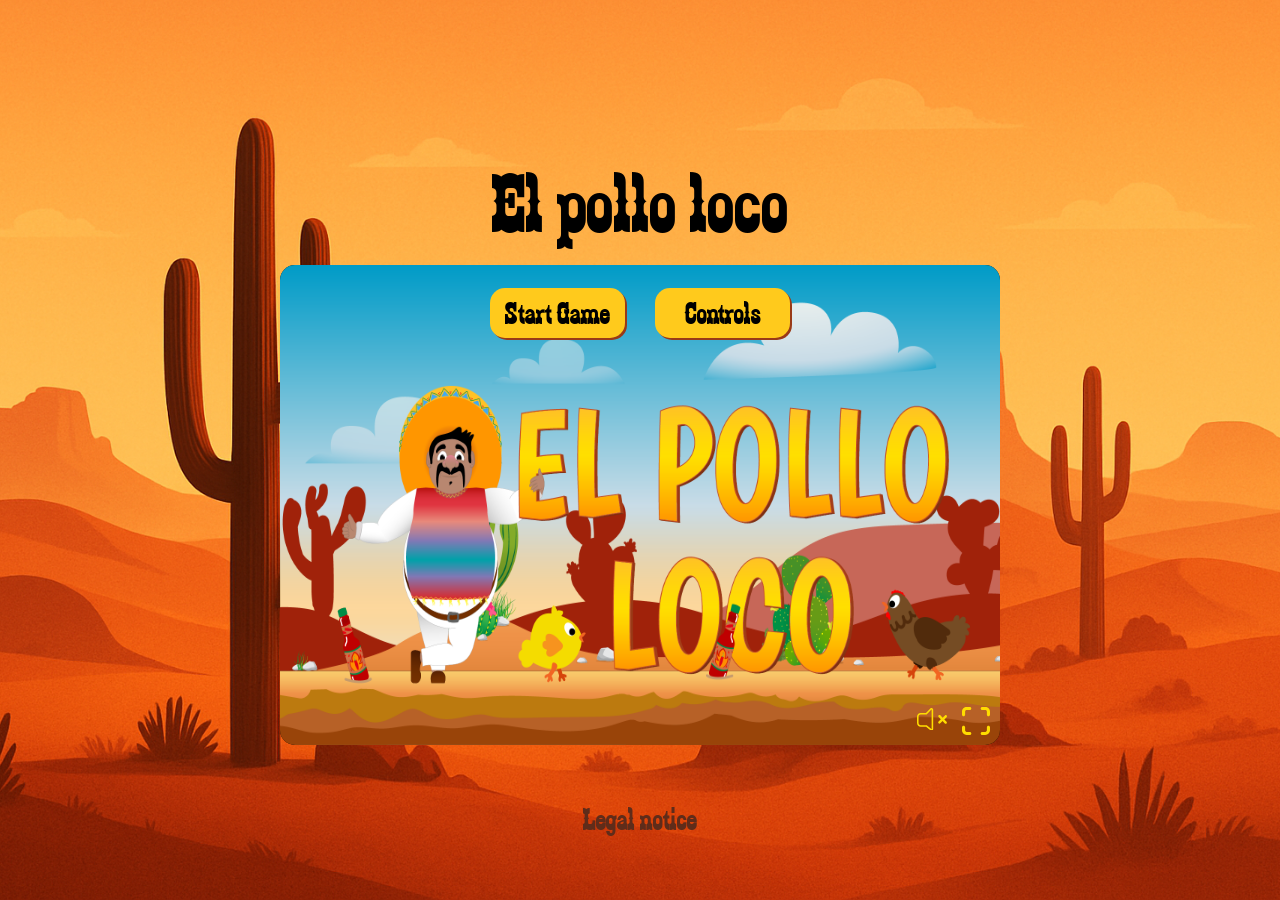
==== commit 8dc63812: "fixed missing hurt animation walk through enemy" ====
--- a/index.html
+++ b/index.html
@@ -4,19 +4,22 @@
     <meta charset="UTF-8">
     <meta name="color-scheme" content="light only">
     <meta name="viewport" content="width=device-width, initial-scale=1.0">
-    <link rel="stylesheet" href="../styles/style.css">
-    <link rel="stylesheet" href="../styles/touch-control.css">
+    <link rel="stylesheet" href="./styles/style.css">
+    <link rel="stylesheet" href="./styles/touch-control.css">
     <link rel="icon" type="image/svg+xml" href="icons/favicon_el_pollo_loco.png">
     <title>El pollo loco</title>
-    <script src="js/assets/character-assets.js"></script>
-    <script src="js/assets/enemies/endboss-assets.js"></script>
-    <script src="js/assets/enemies/normal-chicken-assets.js"></script>
+    <script src="js/assets/entities/character-assets.js"></script>
+    <script src="js/assets/entities/endboss-assets.js"></script>
+    <script src="js/assets/entities/normal-chicken-assets.js"></script>
     <script src="js/assets/objects/bottle-assets.js"></script>
     <script src="js/assets/objects/coin-assets.js"></script>
     <script src="js/assets/environment/environment-assets.js"></script>
     <script src="js/assets/statusbars/statusbars.js"></script>
-    <script src="js/assets/endscreen-assets.js"></script>
-    <script src="js/classes/audio-manager.class.js"></script>
+    <script src="js/assets/screens/endscreen-assets.js"></script>
+    <script src="js/assets/screens/startscreen-assets.js"></script>
+    <script src="js/assets/screens/ingame-assets.js"></script>
+    <script src="js/classes/audio/audio-manager.class.js"></script>
+    <script src="js/classes/audio/background-music.class.js"></script>
     <script src="js/classes/drawable-object.class.js"></script>
     <script src="js/classes/movable-object.class.js"></script>
     <script src="js/classes/environment/background.class.js"></script>
@@ -28,13 +31,14 @@
     <script src="js/classes/spawnable-objects.class.js"></script>
     <script src="js/classes/items/spawn-bottle.class.js"></script>
     <script src="js/classes/items/spawn-coin.class.js"></script>
+        <script src="js/classes/core/level.class.js"></script>
     <script src="levels/level1.js"></script>
     <script src="js/classes/core/world.class.js"></script>
     <script src="js/classes/core/keyboard.class.js"></script>
     <script src="js/classes/entities/endboss.class.js"></script>
-    <script src="js/classes/core/level.class.js"></script>
+
     <script src="js/classes/throwable-object.class.js"></script>
-    <script src="js/menu-screen-handler.js"></script>
+    <script src="js/btn-handler.js"></script>
     <script src="js/game.js" defer></script>
 </head>
 <body onload="showStartScreen()">
--- a/styles/style.css
+++ b/styles/style.css
@@ -53,8 +53,6 @@
 #buttons.buttons-endscreen {
     display: flex !important;
     position: absolute;
-    top: unset;
-    bottom: 20px;
 }
 
 .button{
@@ -216,7 +214,7 @@
 #legal-notice a{
     position: absolute;
     transform: translate(-50%, -50%);
-    bottom: 10%;
+    bottom: 5%;
     font-size: 32px;
     text-decoration: none;
     cursor: pointer;
